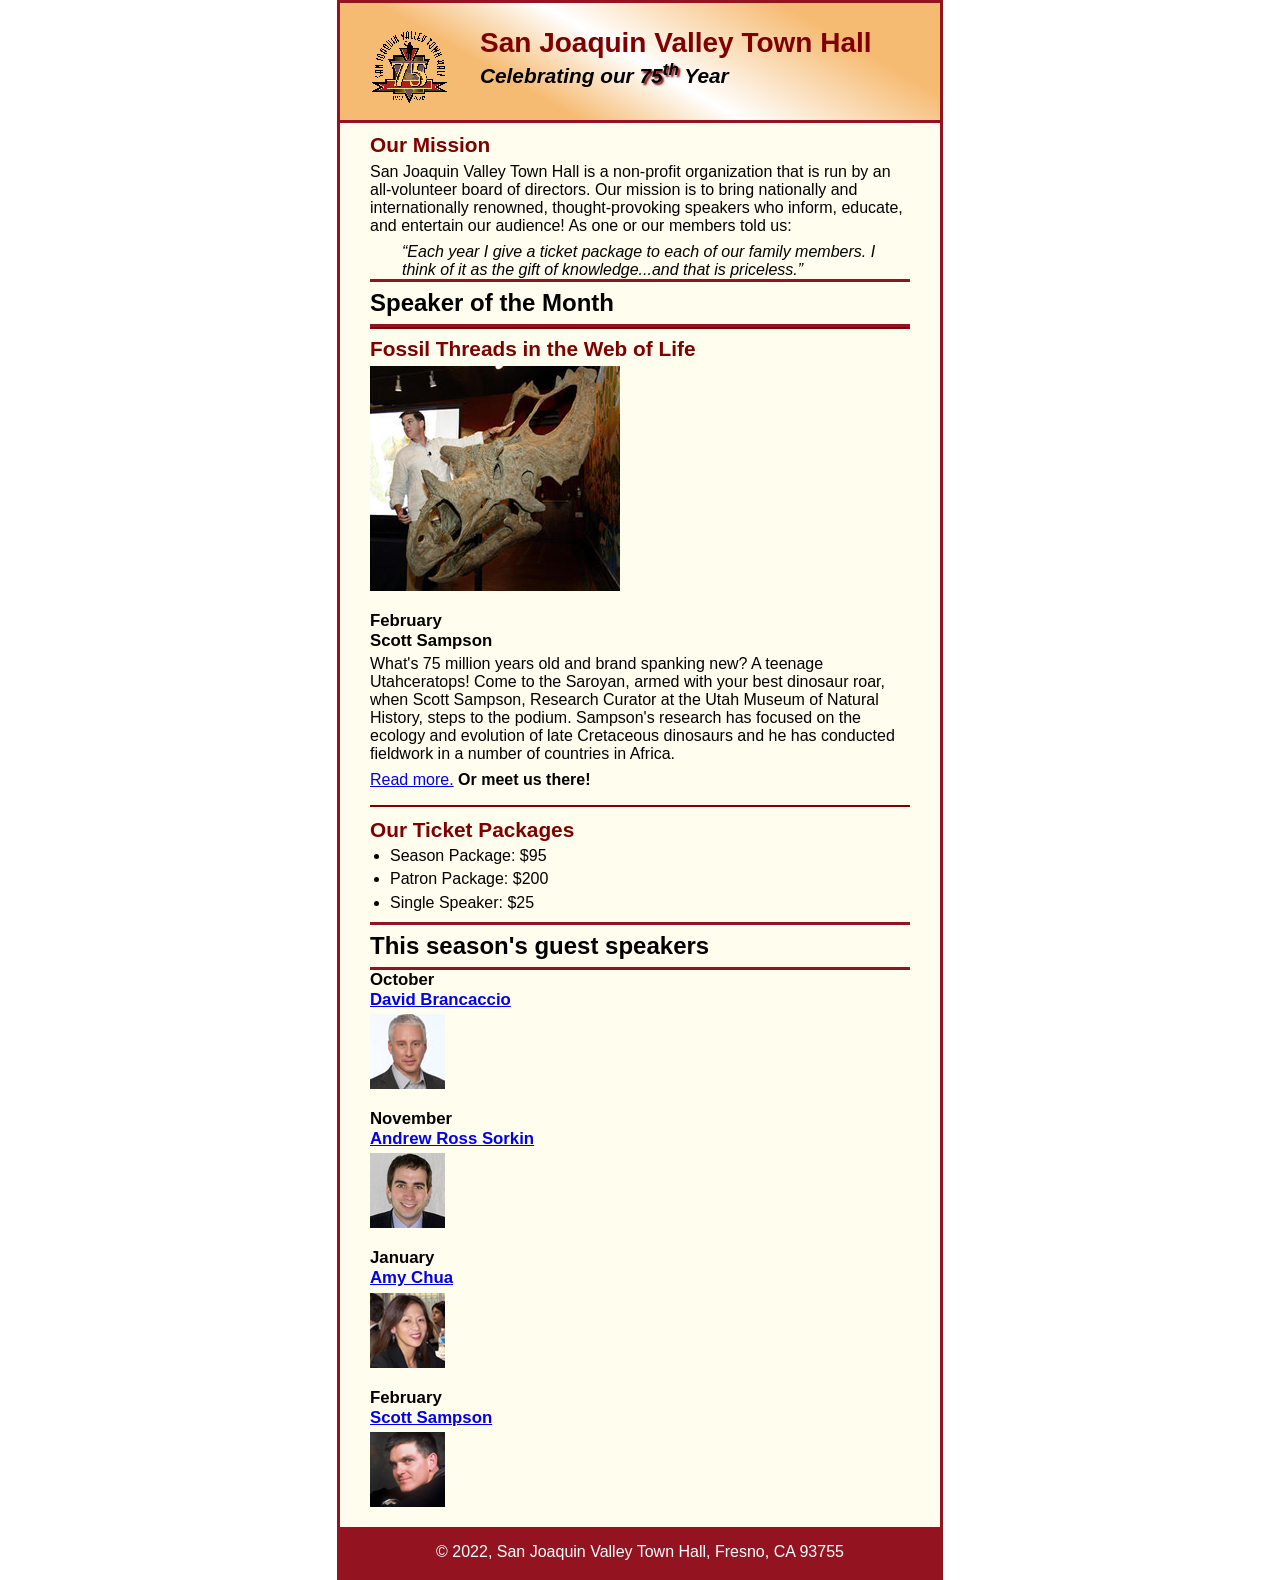
==== c6_index.html @ 0157652e "start" ====
<!DOCTYPE html>
<html lang="en">

<head>
	<meta charset="utf-8">
	<title>San Joaquin Valley Town Hall</title>
	<link rel="shortcut icon" href="images/favicon.ico">
	<link rel="stylesheet" href="styles/c6_main.css">
</head>

<body>
	<header>
		<img src="images/town_hall_logo.gif" alt="Town Hall logo" height="80">
		<h2>San Joaquin Valley Town Hall</h2>
		<h3>Celebrating our <span class="shadow">75<sup>th</sup></span> Year</h3>
	</header>
	<main>
		<section>
			<h2>Our Mission</h2>
			<p>San Joaquin Valley Town Hall is a non-profit organization that is run by an 
				all-volunteer board of directors. Our mission is to bring nationally and 
				internationally renowned, thought-provoking speakers who inform, educate, 
				and entertain our audience! As one or our members told us:</p>
			<blockquote>&ldquo;Each year I give a ticket package to each of our family members. 
				I think of it as the gift of knowledge...and that is priceless.&rdquo;</blockquote>
			<h1>Speaker of the Month</h1>
			<article>
				<h2>Fossil Threads in the Web of Life</h2>
				<img src="images/sampson_dinosaur.jpg" alt="Scott Sampson with dinosaur">
				<h3>February<br>
				Scott Sampson</h3>
				<p>What's 75 million years old and brand spanking new? A teenage Utahceratops! 
				Come to the Saroyan, armed with your best dinosaur roar, when Scott Sampson, Research 
				Curator at the Utah Museum of Natural History, steps to the podium. Sampson's research 
				has focused on the ecology and evolution of late Cretaceous dinosaurs and he has conducted 
				fieldwork in a number of countries in Africa.</p>
				<p><a href="speakers/c6_sampson.html">Read more.</a>&nbsp;<b>Or meet us there!</b></p>
			</article>

			<h2>Our Ticket Packages</h2>
			<ul>
				<li>Season Package: $95</li>
				<li>Patron Package: $200</li>
				<li>Single Speaker: $25</li>
			</ul>
		</section>

		<aside>
			<h1>This season's guest speakers</h1>
			<h3>October<br><a href="speakers/brancaccio.html">David Brancaccio</a></h3>
			<img src="images/brancaccio75.jpg" alt="David Brancaccio photo">
			<h3>November<br><a href="speakers/sorkin.html">Andrew Ross Sorkin</a></h3>
			<img src="images/sorkin75.jpg" alt="Andrew Ross Sorkin photo">
			<h3>January<br><a href="speakers/chua.html">Amy Chua</a></h3>
			<img src="images/chua75.jpg" alt="Amy Chua photo">
			<h3>February<br><a href="speakers/c6_sampson.html">Scott Sampson</a></h3>
			<img src="images/sampson75.jpg" alt="Scott Sampson photo">
		</aside>
	</main>
	<footer>
		<p>&copy; 2022, San Joaquin Valley Town Hall, Fresno, CA 93755</p>
	</footer>
</body>
</html>
---- styles/c6_main.css ----
/* the styles for the elements */
* {
	margin: 0;
	padding: 0;
}
html {
	background-color: white;
}
body {
	font-family: Arial, Helvetica, sans-serif;
    font-size: 100%;
    width: 600px;
    margin: 0 auto;
    border: 3px solid #931420;
    background-color: #fffded;
}
a:focus, a:hover {
	font-style: italic;
}
/* the styles for the header */
header {
	padding: 1.5em 0 2em 0;
	border-bottom: 3px solid #931420;
	background-image: -moz-linear-gradient(
	    30deg, #f6bb73 0%, #f6bb73 30%, white 50%, #f6bb73 80%, #f6bb73 100%);
	background-image: -webkit-linear-gradient(
	    30deg, #f6bb73 0%, #f6bb73 30%, white 50%, #f6bb73 80%, #f6bb73 100%);
	background-image: -o-linear-gradient(
	    30deg, #f6bb73 0%, #f6bb73 30%, white 50%, #f6bb73 80%, #f6bb73 100%);
	background-image: linear-gradient(
	    30deg, #f6bb73 0%, #f6bb73 30%, white 50%, #f6bb73 80%, #f6bb73 100%);
}
header h2 {
	font-size: 175%;
	color: #800000;
}
header h3 {
	font-size: 130%;
	font-style: italic;
}
header img {
	float: left;
	padding: 0 30px;
}
.shadow {
	text-shadow: 2px 2px 2px #800000;
}
/* the styles for the main content */
main {
	clear: left;
}
main {
	padding: 0 30px;
}
main h1 {
	font-size: 150%;
	padding: .3em 0;
    border-top: 3px solid #931420;
    border-bottom: 3px solid #931420;
}
main h2 {
	color: #800000;
	font-size: 130%;
	padding: .5em 0 .25em 0;
}
main h3 {
	font-size: 105%;
	padding-bottom: .25em;
}
main img {
	padding-bottom: 1em;
}
main p {
	padding-bottom: .5em;
}
main blockquote {
	padding: 0 2em;
	font-style: italic;
}
main ul {
	padding: 0 0 .25em 1.25em;
}
main li {
	padding-bottom: .35em;
}

/* the styles for the article */
article {
	padding: .5em 0;
	border-top: 2px solid #800000;
	border-bottom: 2px solid #800000;
}
article h2 {
	padding-top: 0;
}
article h3 {
	font-size: 105%;
	padding-bottom: .25em;
}

/* the styles for the aside */

aside h3 {
	font-size: 105%;
	padding-bottom: .25em;
}
aside img {
	padding-bottom: 1em;
}

/* the styles for the footer */
footer {
	background-color: #931420;
}
footer p {
	text-align: center;
	color: white;
	padding: 1em 0;
}
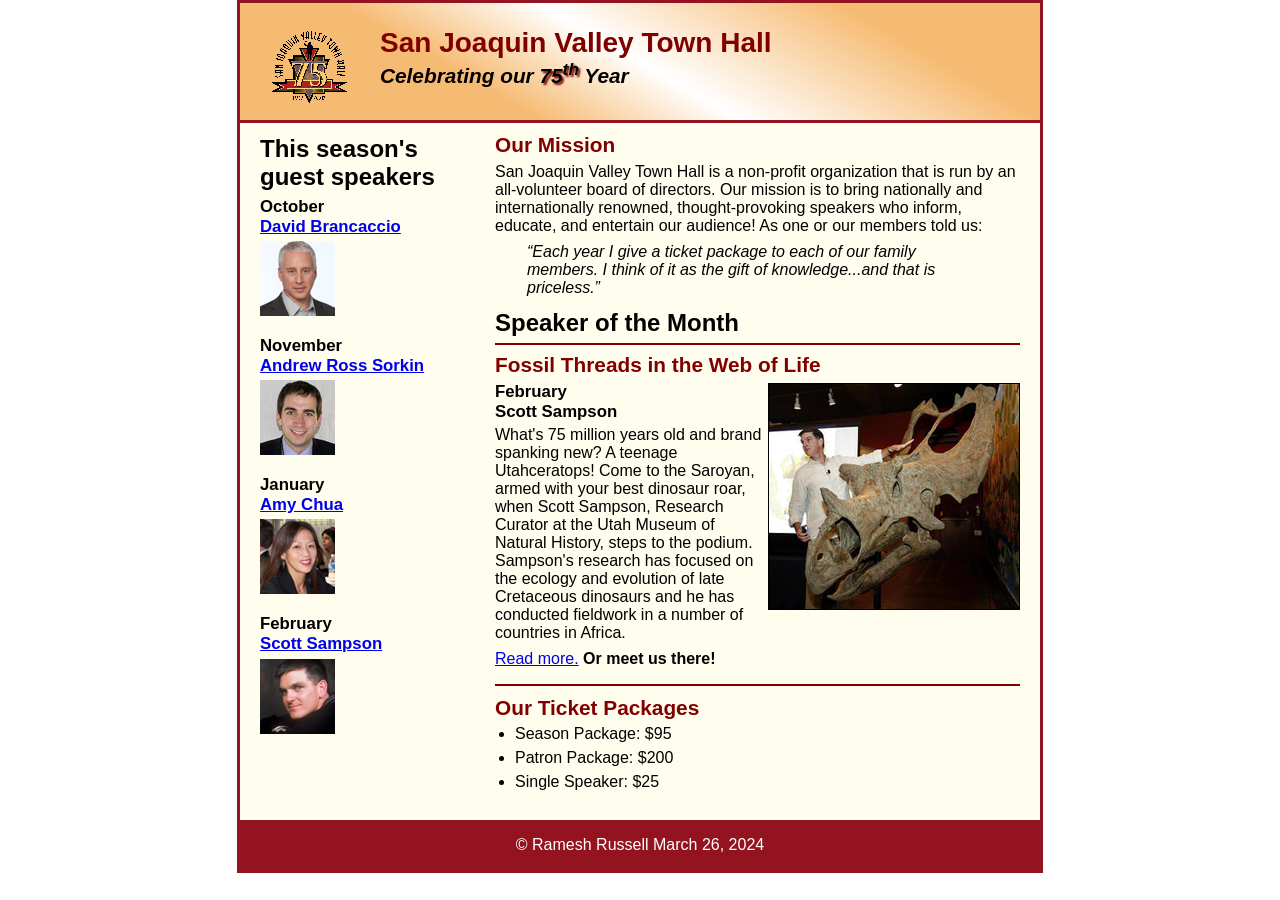
==== commit b77bf8d6: "done" ====
--- a/c6_index.html
+++ b/c6_index.html
@@ -58,7 +58,7 @@
 		</aside>
 	</main>
 	<footer>
-		<p>&copy; 2022, San Joaquin Valley Town Hall, Fresno, CA 93755</p>
+		<p>&copy; Ramesh Russell March 26, 2024 </p>
 	</footer>
 </body>
 </html>
--- a/styles/c6_main.css
+++ b/styles/c6_main.css
@@ -9,10 +9,17 @@
 body {
 	font-family: Arial, Helvetica, sans-serif;
     font-size: 100%;
-    width: 600px;
+    width: 800px;
     margin: 0 auto;
     border: 3px solid #931420;
     background-color: #fffded;
+}
+section {
+	width:525px;
+	float: right;
+	padding-left:  20px;
+	padding-right: 20px;
+	padding-bottom: 20px;
 }
 a:focus, a:hover {
 	font-style: italic;
@@ -46,18 +53,13 @@
 	text-shadow: 2px 2px 2px #800000;
 }
 /* the styles for the main content */
-main {
-	clear: left;
+main h1{
+	font-size: 150%;
+	padding-top: .5em;
+	padding-bottom: .25em;
+	margin: 0;
 }
-main {
-	padding: 0 30px;
-}
-main h1 {
-	font-size: 150%;
-	padding: .3em 0;
-    border-top: 3px solid #931420;
-    border-bottom: 3px solid #931420;
-}
+
 main h2 {
 	color: #800000;
 	font-size: 130%;
@@ -97,8 +99,20 @@
 	font-size: 105%;
 	padding-bottom: .25em;
 }
+article img{
+	float:right;
+	margin: 1px 0px 1px 1px;
+	border: 1px black solid;
+	padding: 0;
+}
 
 /* the styles for the aside */
+aside {
+	width: 215px;
+	float:right;
+	padding-left: 20px;
+	padding-bottom: 20px;
+}
 
 aside h3 {
 	font-size: 105%;
@@ -111,6 +125,7 @@
 /* the styles for the footer */
 footer {
 	background-color: #931420;
+	clear: right;
 }
 footer p {
 	text-align: center;
